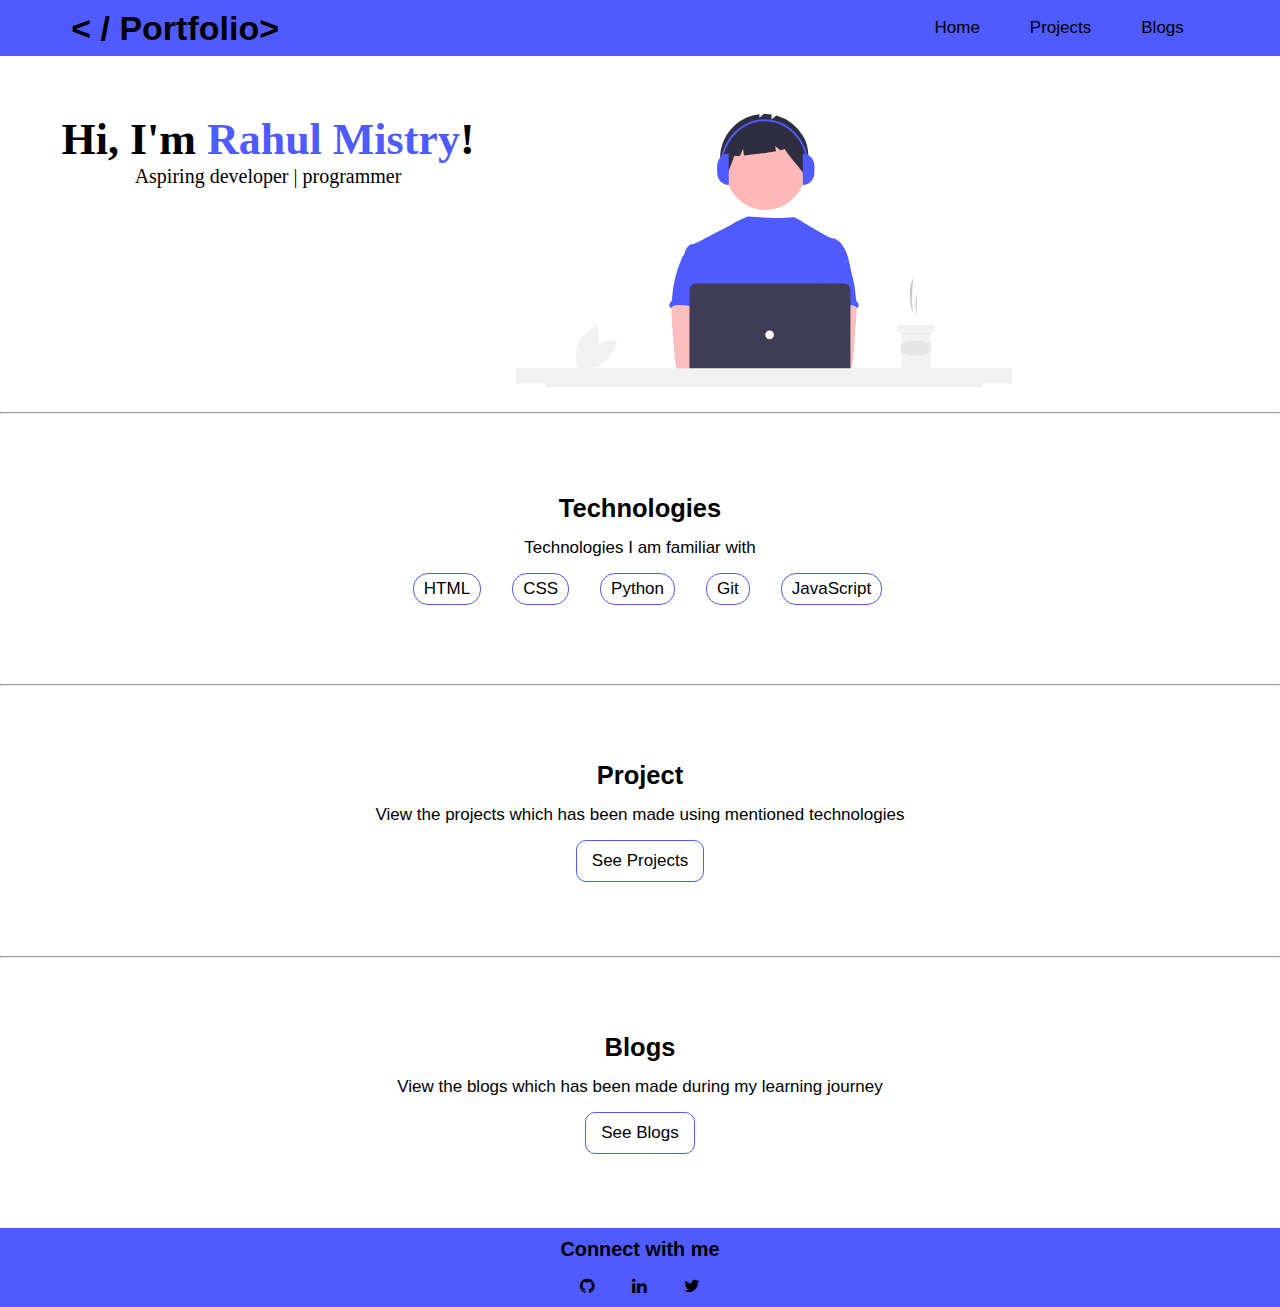
==== index.html @ 8504e833 "initial commit" ====
<!DOCTYPE html>
<html lang="en">
<head>
    <meta charset="UTF-8">
    <meta http-equiv="X-UA-Compatible" content="IE=edge">
    <meta name="viewport" content="width=device-width, initial-scale=1.0">
    <link rel="stylesheet" href="font-awesome-4.7.0/css/font-awesome.min.css">
    <link rel="stylesheet" href="mycss.css">
    <title>My Portfolio</title>
    

   
</head>
<body class="body">
        <header>
            <nav class="navbar">
                <h1>< / Portfolio></h1>
                <div class="hamburger">
                    <div class="line"></div>
                    <div class="line"></div>
                    <div class="line"></div>
                </div>
                <ul class="nav-opt">
                    <li class="nav-item home"><a href="index.html">Home</a></li>
                    <li class="nav-item project"><a href="projects.html">Projects</a></li>
                    <li class="nav-item blog"><a href="blogs.html">Blogs</a></li>
                </ul>
                
            </nav>
        </header>
        <div class="hero-section">
           
        <!--Pages would be rendered here-->
        <main>
            <div class="cover">
                <div class="Intro">
                    <h1 class="greet">Hi, I'm <span class="myname">Rahul Mistry</span>!</h1>
                    <p class="sub-info">Aspiring developer | programmer</p>
                </div>
                <div class="cover-img" >
                <img  src="images/undraw.svg" width="40%">
                </div>
            </div> 
        </main>
        <hr>
        <section class="main-sections">
            <div class="section">
                <h2 class="section-header">Technologies</h2>
                <p class="section-descrip">Technologies I am familiar with</p>
                <ul class="section-items" >
                    <li class="item">HTML</li>
                    <li class="item">CSS</li>
                    <li class="item">Python</li>
                    <li class="item">Git</li>
                    <li class="item">JavaScript</li>
            </ul>
        </div>
        <hr> 
        <div class="section">
            
            <h2 class="section-header">Project</h2>
            <p class="section-descrip">View the projects which has been made using mentioned technologies</p>
            <a class="section-btn" href="projects.html">See Projects</a>
        
        </div> 
        <hr> 
        <div class="section">
                <h2 class="section-header">Blogs</h2>
                <p class=section-descrip>View the blogs which has been made during my learning journey</p>
                <a class="section-btn" href="blogs.html">See Blogs</a>
        
        
        </div> 
        </section>
        </div>
        <footer>
            <h3>Connect with me</h3>
            <ul>
                <li class="links"><a href="https://github.com/rahulmistry751" target="_blank"><i class="fa fa-github" aria-hidden="true"></i></a></li>
                <li class="links"><a href="https://www.linkedin.com/in/rahul-mistry-xl/" target="_blank"><i class="fa fa-linkedin" aria-hidden="true"></i></a></li>
                <li class="links"><a href="https://twitter.com/rahulmistry751" target="_blank"><i class="fa fa-twitter" aria-hidden="true"></i></a></li>
            </ul>
        </footer>
    
    <script src="ajax.js"></script>
    <script src="app.js"></script>
</body>
</html>
---- mycss.css ----
*{
    box-sizing:border-box;
    margin:0;
    padding:0;
}
:root{
    --font-color:black;
    --theme-color:#4F5BFF;
    --font-size:1.2rem;
}
html{
    height:100%;
}
body{
    /*background: linear-gradient(to right bottom,#000000 10%, #9B9B9B);*/
    min-height:100%;
    display: flex;
    flex-direction: column;
    font-family: Poppins,sans-serif;
    font-size:17px;
  
    /*font-family: 'Montserrat', sans-serif;*/
}

/*Hero Section container*/




/*Navigation bar*/
header{
    height: 15%;
    background-color: var(--theme-color);
    color:var(--font-color);
    /*font-family:'Courier New', Courier, monospace;*/
    padding:0.5rem;
    margin-bottom:3vw;
}
.heading{
    text-decoration: none;
    color:var(--font-color);
}
.navbar{
    position:relative;
    display:flex;
    align-items: center;
    justify-content: space-between;
    flex-wrap:wrap;
    width:90%;
    height:100%;
    margin:auto;
   
}

.nav-opt{
    display: flex;
    list-style: none;
    text-align:center;
    margin-left:auto;
    
}
.nav-item{
    margin:auto 15px;
    padding:10px;
    
    
    
}

.nav-item a{
    text-decoration: none;
    color:var(--font-color);
    
}

.active{
    border-bottom:var(--font-color) solid;
    font-size:1.1rem;
    
}





          /*Cover page*/

.cover{
    padding:20px;
}

.Intro{
    text-align:center;
    width:40%;
    float:left;
    color:var(--font-color);
    font-family:"Raleway";   
}

.greet{
    font-size:clamp(24px,5vw,44px);
}

.myname{
    color:var(--theme-color);
}

.sub-info{
    color:var(--font-color);
    font-size:clamp(16px,2vw,20px);;
}







            /*main sections*/
.main-sections{
    /*background: linear-gradient(to right bottom, #EE82EE,#E6E6FA);*/
   clear:both;
   

    
}
.section{
    display:flex;
    flex-direction: column;
    justify-content: center;
    padding:1rem 1rem;
    align-items: center;
    height:30vh;
    
}
.section-header{

    margin-bottom:15px;
}
.section-descrip{
    margin-bottom:15px;
  
   

}

.section-items{
    display:flex;
    flex-wrap:wrap;
    gap:1rem;
    list-style: none;
    justify-content: center;
}
.item{
    border:1px solid var(--theme-color);
    border-radius:15px;
    padding:5px 10px;
    margin-left:15px;
}
.item a{
    text-decoration: none;
    color:var(--font-color);
}
.item:hover{
    background-color: var(--theme-color);
    border: 1px solid black;
}
.section-btn{
    padding:10px 15px;
    border:1px solid var(--theme-color);
    border-radius:10px;
    text-decoration: none;
    color:var(--font-color);
}
.section-btn:hover{
    background-color: var(--theme-color);
    color:white;
}
/*Footer*/

footer{
    color:var(--font-color);
    margin-top:auto;
    text-align: center;
    padding:10px;
    background-color:var(--theme-color);
}
footer h3{
    margin-bottom:1rem;
}
footer li{
    display:inline;
    padding:0 1rem;
    text-align: center;
}
.fa{
    color:var(--font-color);
}
/*Media Queries*/

@media (max-width:576px){
    .nav-opt{
        display:none;
    }
    .open{
        position: absolute;
        top:100%;
        width:100%;
        display:block;
        background-color:var(--theme-color);
        
    }
    
    .line {
        width: 30px;
        height: 3px;
        background: white;
        margin: 5px;
      }
      .nav-item{
          margin:5px auto;
          border-bottom: 1px solid  grey;
          
      }
      

      /*For cover page*/
      .Intro{
          width:100%;
      }
      .cover-img{
          display:none;
      }
      

    
}
@media (min-width:577px){
    .navbar-toggler{
        display:none;
    
}
.hamburger{
    display:none;
}
}
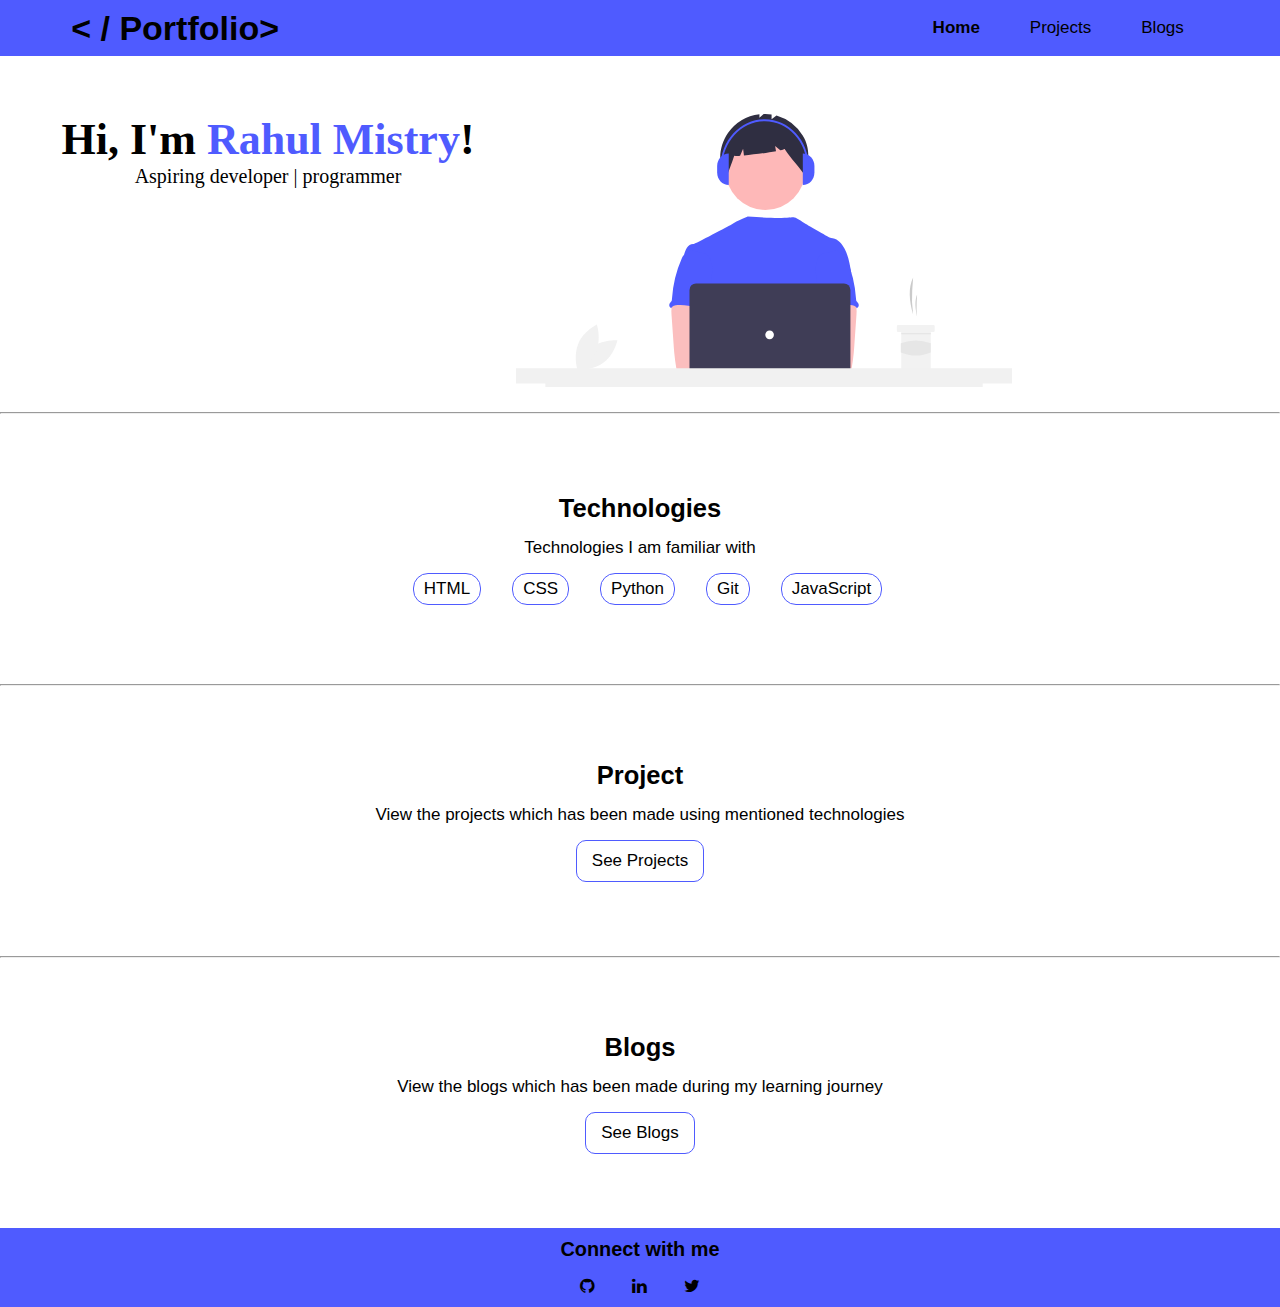
==== commit 55293d4d: "update: highlight current page menu" ====
--- a/index.html
+++ b/index.html
@@ -21,7 +21,7 @@
                     <div class="line"></div>
                 </div>
                 <ul class="nav-opt">
-                    <li class="nav-item home"><a href="index.html">Home</a></li>
+                    <li class="nav-item home"><a href="index.html"><strong>Home</strong></a></li>
                     <li class="nav-item project"><a href="projects.html">Projects</a></li>
                     <li class="nav-item blog"><a href="blogs.html">Blogs</a></li>
                 </ul>
@@ -82,7 +82,6 @@
             </ul>
         </footer>
     
-    <script src="ajax.js"></script>
     <script src="app.js"></script>
 </body>
 </html>